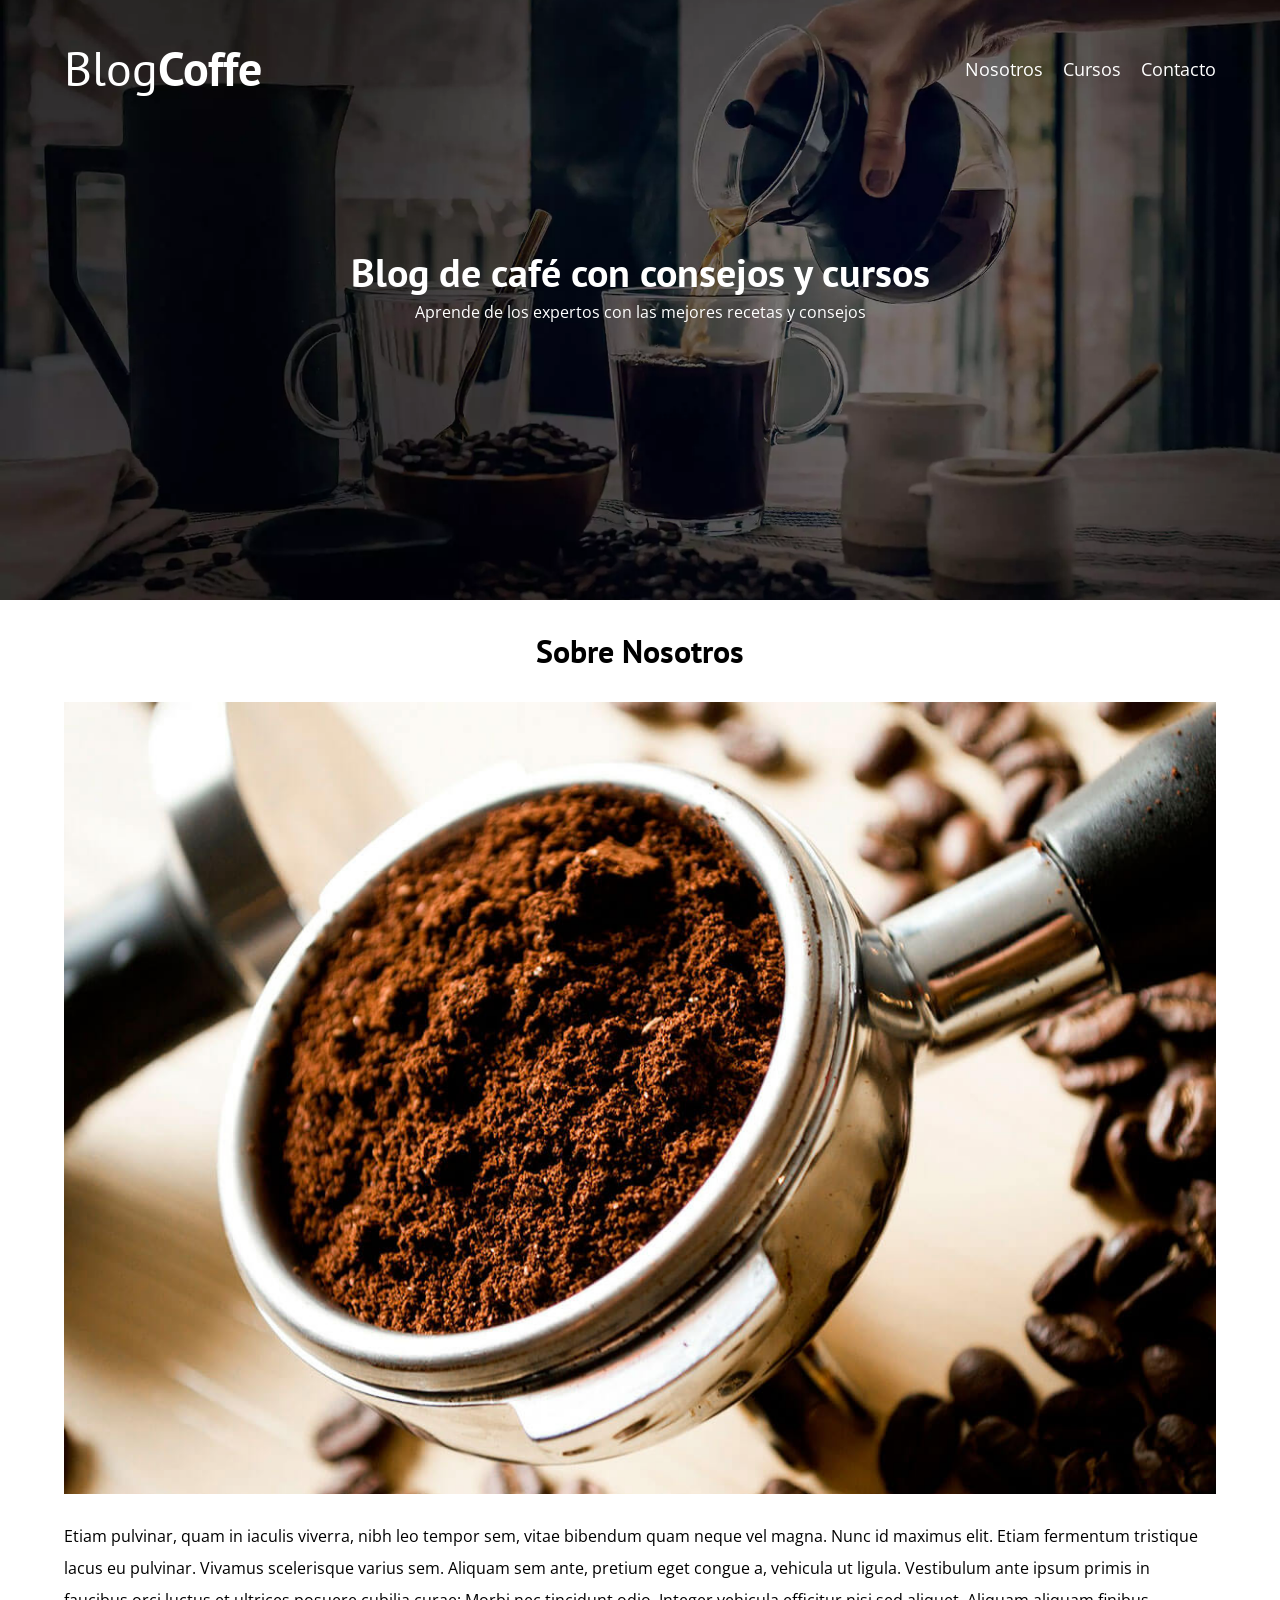
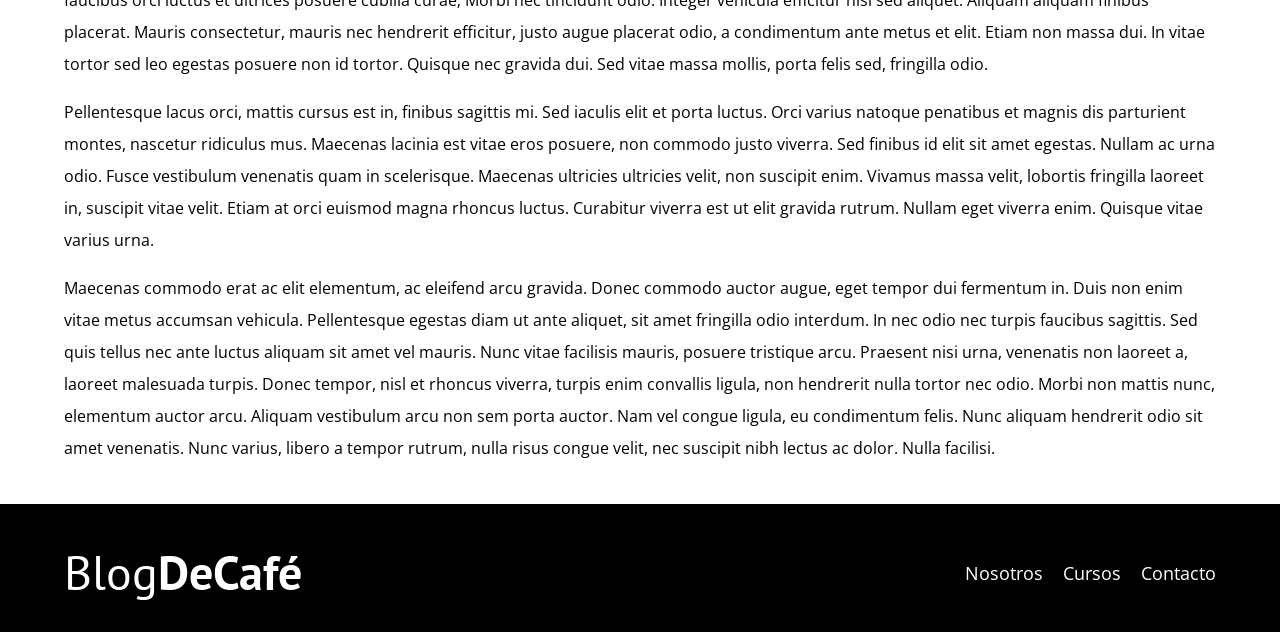
==== entrada.html @ 6399aa85 "BlogCoffe" ====
<!DOCTYPE html>
<html lang="en">
  <head>
    <meta charset="UTF-8" />
    <meta name="viewport" content="width=device-width, initial-scale=1.0" />
    <title>BlogCoffe</title>

    <link rel="stylesheet" href="css/normalize.css" />
    <link
      href="https://fonts.googleapis.com/css2?family=Open+Sans&family=PT+Sans:wght@400;700&display=swap"
      rel="stylesheet"
    />
    <link rel="stylesheet" href="css/style.css" />
  </head>
  <body>
    <header class="header">
      <div class="contenedor">
        <div class="barra">
          <a class="logo" href="index.html">
            <h1 class="logo__nombre no-margin centrar-texto">Blog<span class="logo__bold">Coffe</span></h1>
          </a>

          <nav class="navegacion">
            <a href="nosotros.html" class="navegacion__enlace">Nosotros</a>
            <a href="cursos.html" class="navegacion__enlace">Cursos</a>
            <a href="contacto.html" class="navegacion__enlace">Contacto</a>
          </nav>
        </div>
      </div>

      <div class="header__texto">
        <h2 class="no-margin">Blog de café con consejos y cursos</h2>
        <p class="no-margin">Aprende de los expertos con las mejores recetas y consejos</p>
      </div>
    </header>

    <main class="contenedor">
      <h3 class="centrar-texto">Sobre Nosotros</h3>

      <img src="img/blog1.jpg" alt="imagen del blog" />

      <p>
        Etiam pulvinar, quam in iaculis viverra, nibh leo tempor sem, vitae bibendum quam neque vel magna. Nunc id
        maximus elit. Etiam fermentum tristique lacus eu pulvinar. Vivamus scelerisque varius sem. Aliquam sem ante,
        pretium eget congue a, vehicula ut ligula. Vestibulum ante ipsum primis in faucibus orci luctus et ultrices
        posuere cubilia curae; Morbi nec tincidunt odio. Integer vehicula efficitur nisi sed aliquet. Aliquam aliquam
        finibus placerat. Mauris consectetur, mauris nec hendrerit efficitur, justo augue placerat odio, a condimentum
        ante metus et elit. Etiam non massa dui. In vitae tortor sed leo egestas posuere non id tortor. Quisque nec
        gravida dui. Sed vitae massa mollis, porta felis sed, fringilla odio.
      </p>

      <p>
        Pellentesque lacus orci, mattis cursus est in, finibus sagittis mi. Sed iaculis elit et porta luctus. Orci
        varius natoque penatibus et magnis dis parturient montes, nascetur ridiculus mus. Maecenas lacinia est vitae
        eros posuere, non commodo justo viverra. Sed finibus id elit sit amet egestas. Nullam ac urna odio. Fusce
        vestibulum venenatis quam in scelerisque. Maecenas ultricies ultricies velit, non suscipit enim. Vivamus massa
        velit, lobortis fringilla laoreet in, suscipit vitae velit. Etiam at orci euismod magna rhoncus luctus.
        Curabitur viverra est ut elit gravida rutrum. Nullam eget viverra enim. Quisque vitae varius urna.
      </p>

      <p>
        Maecenas commodo erat ac elit elementum, ac eleifend arcu gravida. Donec commodo auctor augue, eget tempor dui
        fermentum in. Duis non enim vitae metus accumsan vehicula. Pellentesque egestas diam ut ante aliquet, sit amet
        fringilla odio interdum. In nec odio nec turpis faucibus sagittis. Sed quis tellus nec ante luctus aliquam sit
        amet vel mauris. Nunc vitae facilisis mauris, posuere tristique arcu. Praesent nisi urna, venenatis non laoreet
        a, laoreet malesuada turpis. Donec tempor, nisl et rhoncus viverra, turpis enim convallis ligula, non hendrerit
        nulla tortor nec odio. Morbi non mattis nunc, elementum auctor arcu. Aliquam vestibulum arcu non sem porta
        auctor. Nam vel congue ligula, eu condimentum felis. Nunc aliquam hendrerit odio sit amet venenatis. Nunc
        varius, libero a tempor rutrum, nulla risus congue velit, nec suscipit nibh lectus ac dolor. Nulla facilisi.
      </p>
    </main>

    <footer class="footer">
      <div class="contenedor">
        <div class="barra">
          <a class="logo" href="index.html">
            <h1 class="logo__nombre no-margin centrar-texto">Blog<span class="logo__bold">DeCafé</span></h1>
          </a>

          <nav class="navegacion">
            <a href="nosotros.html" class="navegacion__enlace">Nosotros</a>
            <a href="cursos.html" class="navegacion__enlace">Cursos</a>
            <a href="contacto.html" class="navegacion__enlace">Contacto</a>
          </nav>
        </div>
      </div>
    </footer>
    <script src="js/modernizr.js"></script>
  </body>
</html>
---- css/style.css ----
:root {
  --fuenteHeading: 'PT Sans', sans-serif;
  --fuenteParrafos: 'Open Sans', sans-serif;

  --primario: #784d3c;
  --gris: #e1e1e1;
  --blanco: #ffffff;
  --negro: #000000;
}
html {
  box-sizing: border-box;
  font-size: 62.5%; /* 1 rem = 10px */
}
*,
*:before,
*:after {
  box-sizing: inherit;
}
body {
  font-family: var(--fuenteParrafos);
  font-size: 1.6rem;
  line-height: 2;
}

/** Globales **/
.contenedor {
  width: min(90%, 120rem);
  margin: 0 auto;
}
a {
  text-decoration: none;
}
h1,
h2,
h3,
h4 {
  font-family: var(--fuenteHeading);
  line-height: 1.2;
}
h1 {
  font-size: 4.8rem;
}
h2 {
  font-size: 4rem;
}
h3 {
  font-size: 3.2rem;
}
h4 {
  font-size: 2.8rem;
}
img {
  max-width: 100%;
}
/** Utilidades **/
.no-margin {
  margin: 0;
}
.no-padding {
  padding: 0;
}
.centrar-texto {
  text-align: center;
}

/** Header **/
.webp .header {
  background-image: url(../img/banner.webp);
}
.no-webp .header {
  background-image: url(../img/banner.jpg);
}
.header {
  height: 60rem;
  background-size: cover;
  background-repeat: no-repeat;
  background-position: center center;
}
.header__texto {
  text-align: center;
  color: var(--blanco);
  margin-top: 5rem;
}
@media (min-width: 768px) {
  .header__texto {
    margin-top: 15rem;
  }
}
.barra {
  padding-top: 4rem;
}

@media (min-width: 768px) {
  .barra {
    display: flex;
    justify-content: space-between;
    align-items: center;
  }
}
.logo {
  color: var(--blanco);
}
.logo__nombre {
  font-weight: 400;
}
.logo__bold {
  font-weight: 700;
}
@media (min-width: 768px) {
  .navegacion {
    display: flex;
    gap: 2rem;
  }
}
.navegacion__enlace {
  display: block;
  text-align: center;
  font-size: 1.8rem;
  color: var(--blanco);
}

@media (min-width: 768px) {
  .contenido-principal {
    display: grid;
    grid-template-columns: 2fr 1fr;
    column-gap: 4rem;
  }
}

.entrada {
  border-bottom: 1px solid var(--gris);
  margin-bottom: 2rem;
}
.entrada:last-of-type {
  border: none;
  margin-bottom: 0;
}
.boton {
  display: block;
  font-family: var(--fuenteHeading);
  color: var(--blanco);
  text-align: center;
  padding: 1rem 3rem;
  font-size: 1.8rem;
  text-transform: uppercase;
  font-weight: 700;
  margin-bottom: 2rem;
  border: none;
}

@media (min-width: 768px) {
  .boton {
    display: inline-block;
  }
}
.boton:hover {
  cursor: pointer;
}
.boton--primario {
  background-color: var(--negro);
}
.boton--secundario {
  background-color: var(--primario);
}

.cursos {
  list-style: none;
}

.widget-curso {
  border-bottom: 1px solid var(--gris);
  margin-bottom: 2rem;
}
.widget-curso:last-of-type {
  border: none;
  margin-bottom: 0;
}
.widget-curso__label {
  font-family: var(--fuenteHeading);
  font-weight: bold;
}
.widget-curso__info {
  font-weight: normal;
}
.widget-curso__label,
.widget-curso__info {
  font-size: 2rem;
}

.footer {
  background-color: var(--negro);
  padding-bottom: 3rem;
  margin-top: 4rem;
}

/** Sobre Nosotros **/
@media (min-width: 768px) {
  .sobre-nosotros {
    display: grid;
    grid-template-columns: repeat(2, 1fr);
    column-gap: 2rem;
  }
}

/** Cursos **/
.curso {
  padding: 3rem 0;
  border-bottom: 1px solid var(--gris);
}
@media (min-width: 768px) {
  .curso {
    display: grid;
    grid-template-columns: 1fr 2fr;
    column-gap: 2rem;
  }
}
.curso:last-of-type {
  border: none;
}
.curso__label {
  font-family: var(--fuenteHeading);
  font-weight: bold;
}
.curso__info {
  font-weight: normal;
}
.curso__label,
.curso__info {
  font-size: 2rem;
}

/** Contacto **/
.contacto-bg {
  background-image: url(../img/contacto.jpg);
  height: 40rem;
  background-size: cover;
  background-repeat: no-repeat;
}

.formulario {
  background-color: var(--blanco);
  margin: -5rem auto 0 auto;
  width: 95%;
  padding: 5rem;
}
.campo {
  display: flex;
  margin-bottom: 2rem;
}
.campo__label {
  flex: 0 0 9rem;
  text-align: right;
  padding-right: 2rem;
}
.campo__field {
  flex: 1;
  border: 1px solid var(--gris);
}
.campo__field--textarea {
  height: 20rem;
}
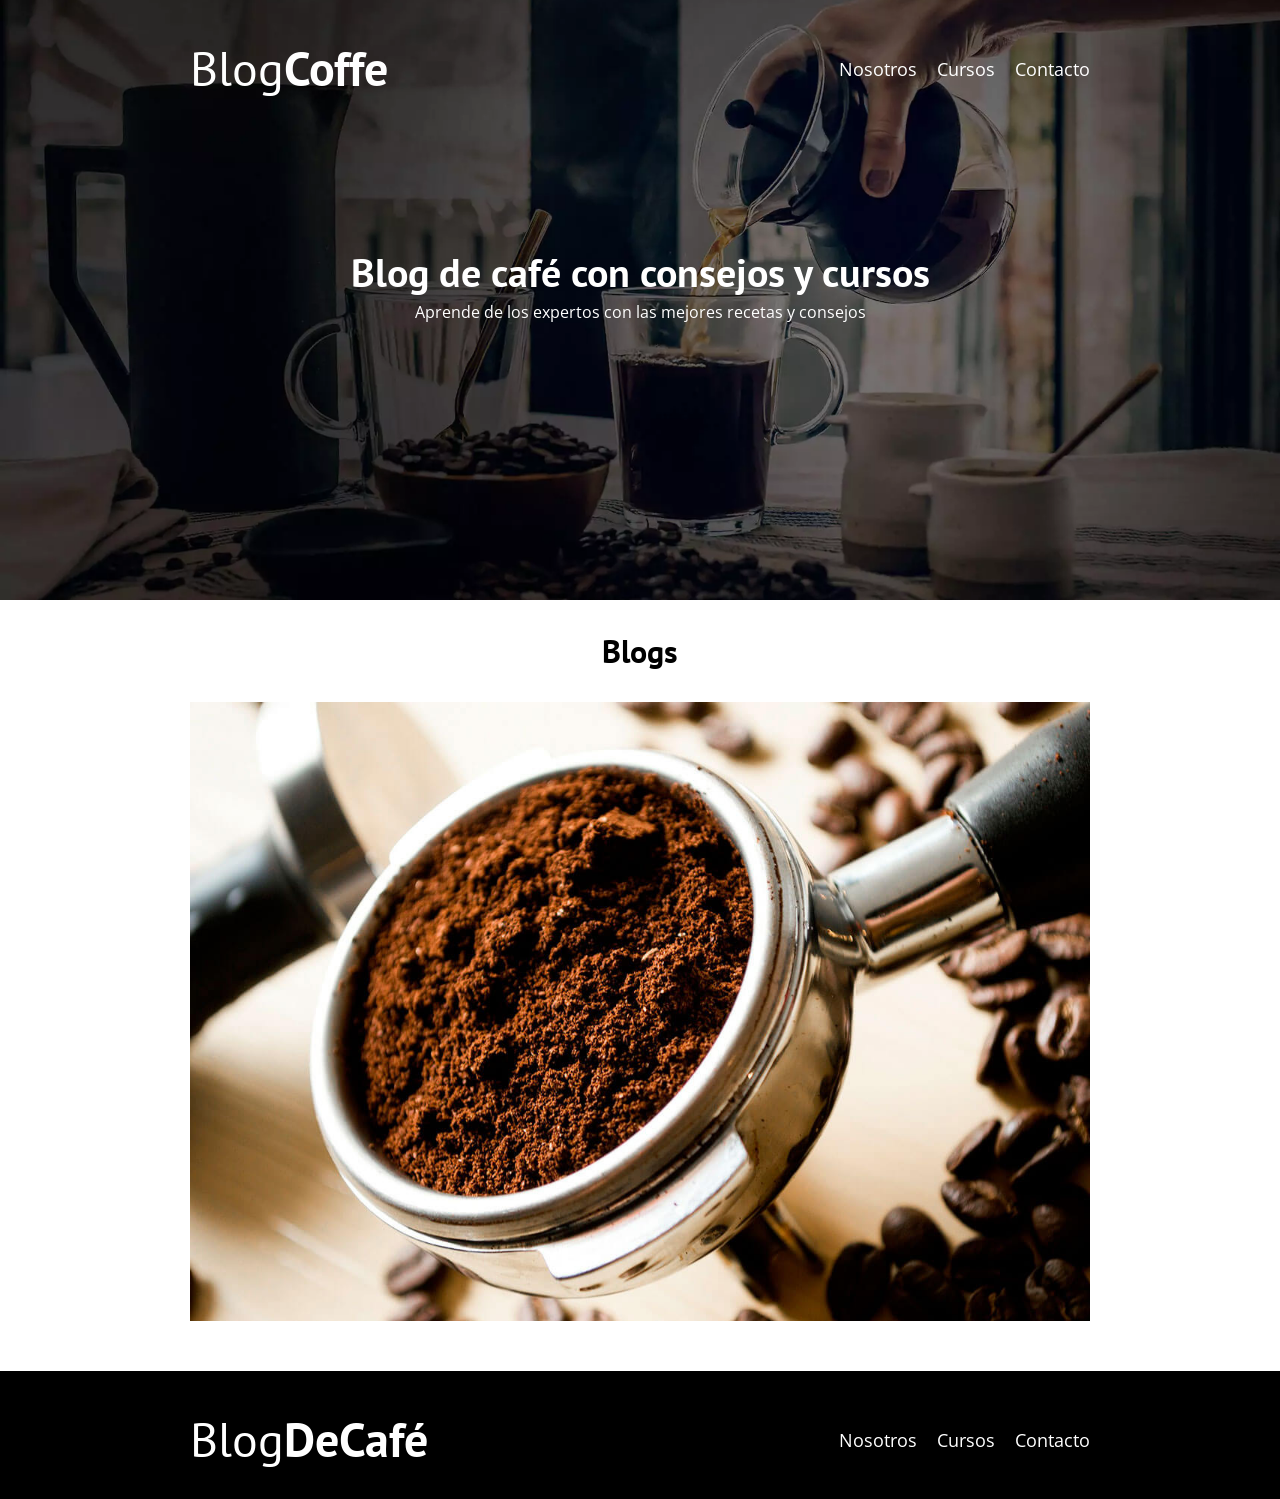
==== commit 484c3dd1: "new changes js" ====
--- a/entrada.html
+++ b/entrada.html
@@ -35,39 +35,11 @@
     </header>
 
     <main class="contenedor">
-      <h3 class="centrar-texto">Sobre Nosotros</h3>
+      <h3 class="centrar-texto">Blogs</h3>
 
       <img src="img/blog1.jpg" alt="imagen del blog" />
 
-      <p>
-        Etiam pulvinar, quam in iaculis viverra, nibh leo tempor sem, vitae bibendum quam neque vel magna. Nunc id
-        maximus elit. Etiam fermentum tristique lacus eu pulvinar. Vivamus scelerisque varius sem. Aliquam sem ante,
-        pretium eget congue a, vehicula ut ligula. Vestibulum ante ipsum primis in faucibus orci luctus et ultrices
-        posuere cubilia curae; Morbi nec tincidunt odio. Integer vehicula efficitur nisi sed aliquet. Aliquam aliquam
-        finibus placerat. Mauris consectetur, mauris nec hendrerit efficitur, justo augue placerat odio, a condimentum
-        ante metus et elit. Etiam non massa dui. In vitae tortor sed leo egestas posuere non id tortor. Quisque nec
-        gravida dui. Sed vitae massa mollis, porta felis sed, fringilla odio.
-      </p>
-
-      <p>
-        Pellentesque lacus orci, mattis cursus est in, finibus sagittis mi. Sed iaculis elit et porta luctus. Orci
-        varius natoque penatibus et magnis dis parturient montes, nascetur ridiculus mus. Maecenas lacinia est vitae
-        eros posuere, non commodo justo viverra. Sed finibus id elit sit amet egestas. Nullam ac urna odio. Fusce
-        vestibulum venenatis quam in scelerisque. Maecenas ultricies ultricies velit, non suscipit enim. Vivamus massa
-        velit, lobortis fringilla laoreet in, suscipit vitae velit. Etiam at orci euismod magna rhoncus luctus.
-        Curabitur viverra est ut elit gravida rutrum. Nullam eget viverra enim. Quisque vitae varius urna.
-      </p>
-
-      <p>
-        Maecenas commodo erat ac elit elementum, ac eleifend arcu gravida. Donec commodo auctor augue, eget tempor dui
-        fermentum in. Duis non enim vitae metus accumsan vehicula. Pellentesque egestas diam ut ante aliquet, sit amet
-        fringilla odio interdum. In nec odio nec turpis faucibus sagittis. Sed quis tellus nec ante luctus aliquam sit
-        amet vel mauris. Nunc vitae facilisis mauris, posuere tristique arcu. Praesent nisi urna, venenatis non laoreet
-        a, laoreet malesuada turpis. Donec tempor, nisl et rhoncus viverra, turpis enim convallis ligula, non hendrerit
-        nulla tortor nec odio. Morbi non mattis nunc, elementum auctor arcu. Aliquam vestibulum arcu non sem porta
-        auctor. Nam vel congue ligula, eu condimentum felis. Nunc aliquam hendrerit odio sit amet venenatis. Nunc
-        varius, libero a tempor rutrum, nulla risus congue velit, nec suscipit nibh lectus ac dolor. Nulla facilisi.
-      </p>
+      <div class="textEntrada"></div>
     </main>
 
     <footer class="footer">
@@ -86,5 +58,18 @@
       </div>
     </footer>
     <script src="js/modernizr.js"></script>
+    <script>
+      document.addEventListener('DOMContentLoaded', function () {
+        // Obtener el parámetro de la URL
+        const params = new URLSearchParams(window.location.search)
+        const entradaContent = params.get('entradaContent')
+
+        // Mostrar el contenido en el div
+        if (entradaContent) {
+          document.querySelector('.textEntrada').innerHTML = `<p>${decodeURIComponent(entradaContent)}</p>`
+        }
+      })
+    </script>
+    <script src="scripts/scripts.js"></script>
   </body>
 </html>
--- a/css/style.css
+++ b/css/style.css
@@ -24,7 +24,7 @@
 
 /** Globales **/
 .contenedor {
-  width: min(90%, 120rem);
+  width: min(90%, 90rem);
   margin: 0 auto;
 }
 a {
